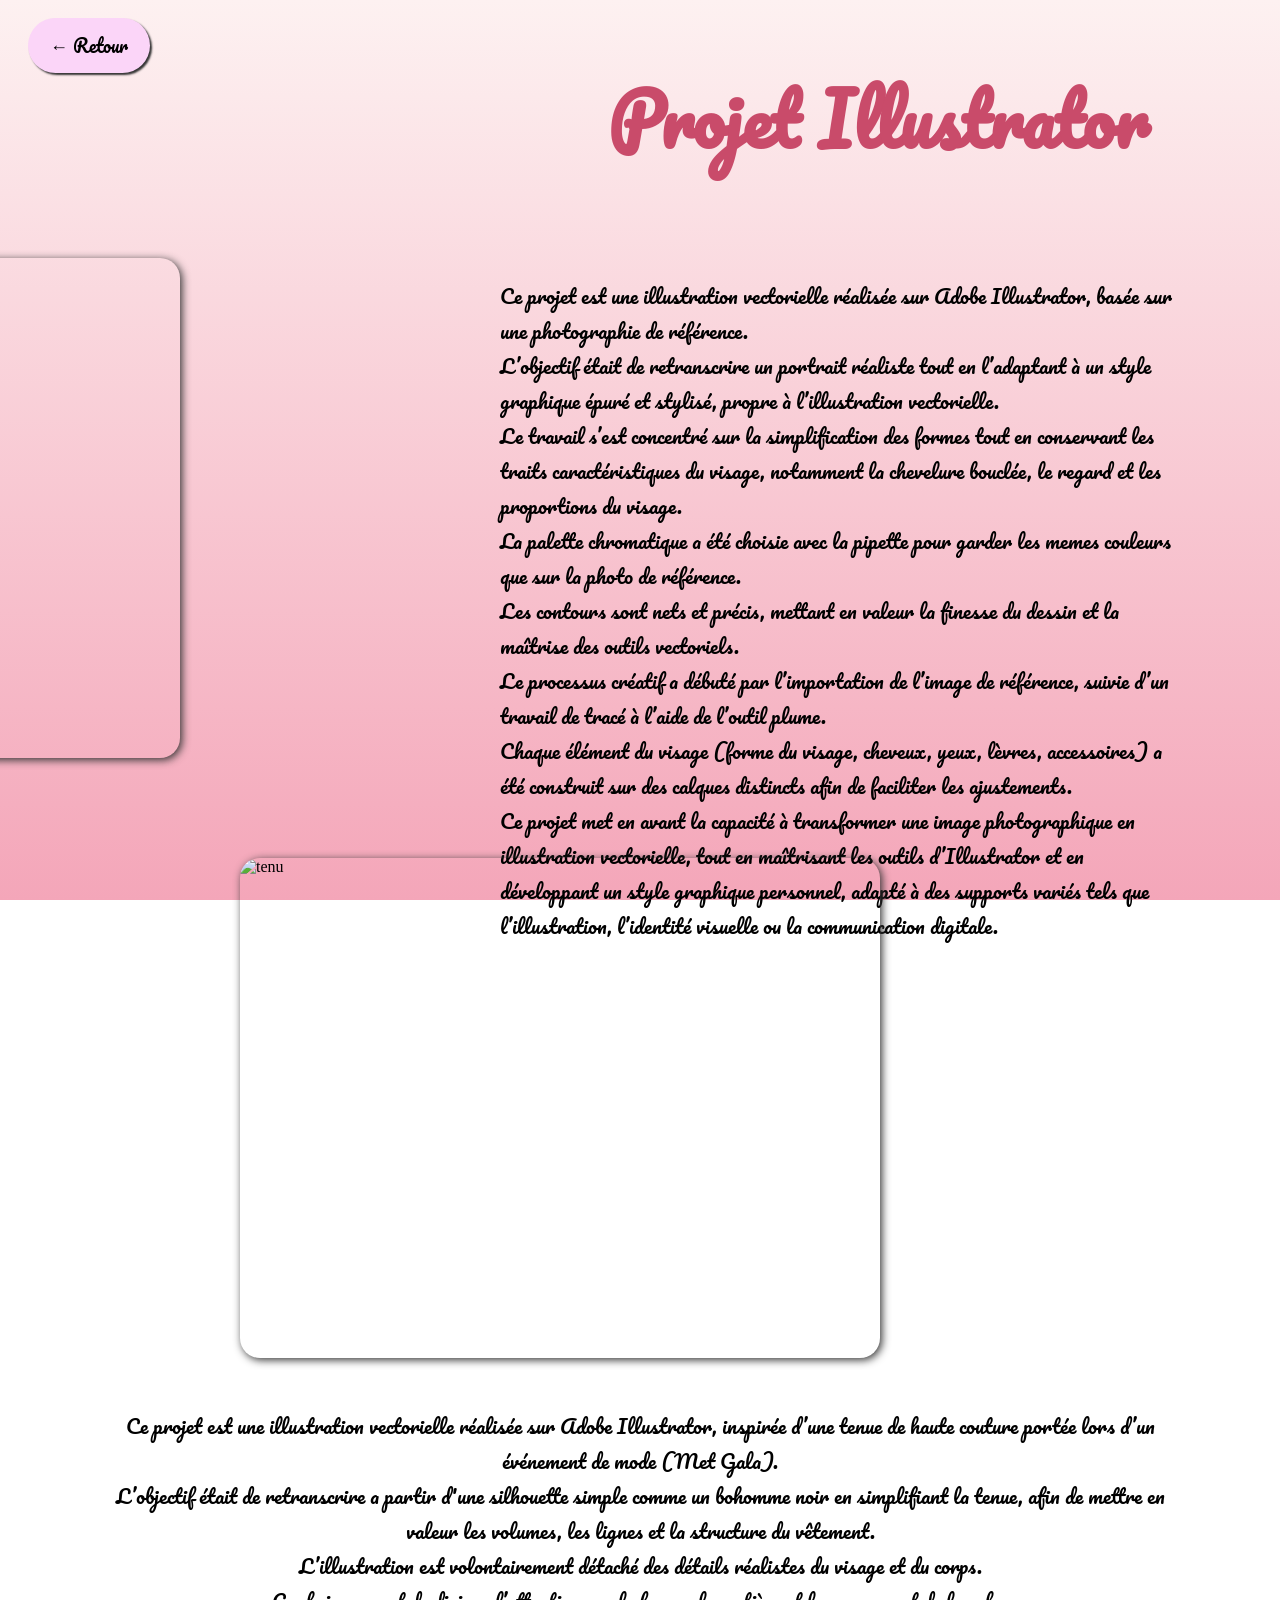
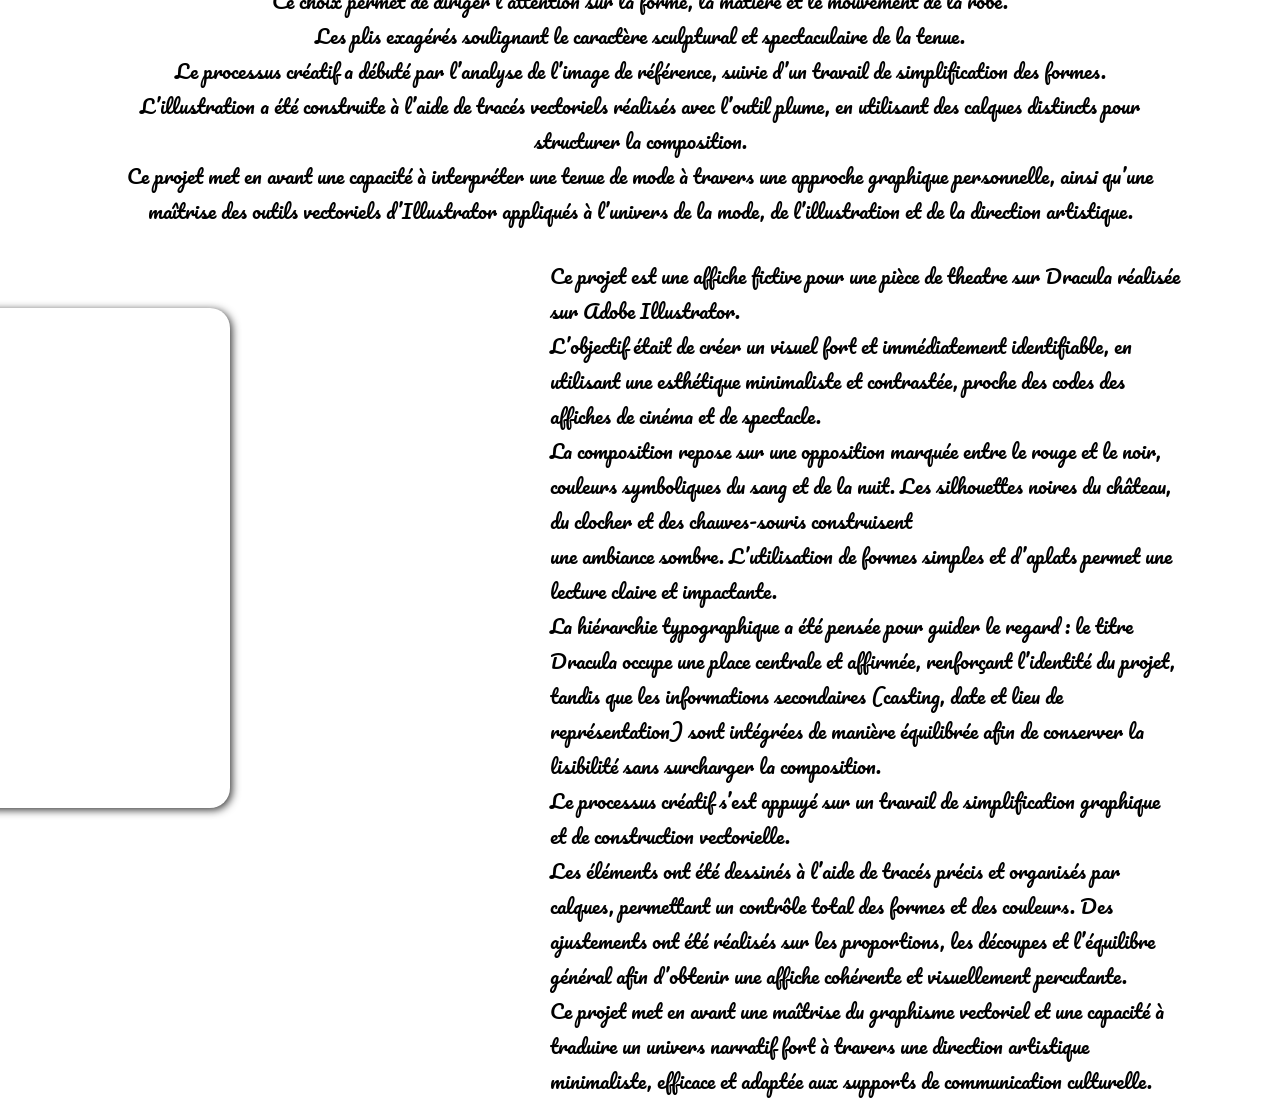
==== Illustrator.html @ c04c36e7 "Add files via upload" ====
<!DOCTYPE html>
<html lang="fr">
<head>
  <meta charset="UTF-8">
  <title>Projet Illustrator</title>
  <link rel="stylesheet" href="Illustrator.css">
  <link href="https://fonts.googleapis.com/css2?family=Pacifico&family=Poppins:wght@300;500&display=swap" rel="stylesheet">
</head>
<body>

<a href="index.html#projects" class="back-link">← Retour</a>

<h1 class="h1">Projet Illustrator</h1>
<div class="lena">
    <img src="Lena portrait (2).jpg" alt="lena">
<p>Ce projet est une illustration vectorielle réalisée sur Adobe Illustrator, basée sur une photographie de référence. <br> 
L’objectif était de retranscrire un portrait réaliste tout en l’adaptant à un style graphique épuré et stylisé, propre à l’illustration vectorielle. <br>
Le travail s’est concentré sur la simplification des formes tout en conservant les traits caractéristiques du visage, notamment la chevelure bouclée, le regard et les proportions du visage. <br>
La palette chromatique a été choisie avec la pipette pour garder les memes couleurs que sur la photo de référence. <br> 
Les contours sont nets et précis, mettant en valeur la finesse du dessin et la maîtrise des outils vectoriels. <br>
Le processus créatif a débuté par l’importation de l’image de référence, suivie d’un travail de tracé à l’aide de l’outil plume. <br> 
Chaque élément du visage (forme du visage, cheveux, yeux, lèvres, accessoires) a été construit sur des calques distincts afin de faciliter les ajustements. <br>
Ce projet met en avant la capacité à transformer une image photographique en illustration vectorielle, tout en maîtrisant les outils d’Illustrator et en développant un style graphique personnel, adapté à des supports variés tels que l’illustration, l’identité visuelle ou la communication digitale.</p>
<div class="tenu">
    <img src="Sans titre - 1 (4).png" alt="tenu">
    <p2>Ce projet est une illustration vectorielle réalisée sur Adobe Illustrator, inspirée d’une tenue de haute couture portée lors d’un événement de mode (Met Gala). <br> 
L’objectif était de retranscrire a partir d'une silhouette simple comme un bohomme noir en simplifiant la tenue, afin de mettre en valeur les volumes, les lignes et la structure du vêtement. <br>
L’illustration est volontairement détaché des détails réalistes du visage et du corps. <br> 
Ce choix permet de diriger l’attention sur la forme, la matière et le mouvement de la robe. <br> 
Les plis exagérés soulignant le caractère sculptural et spectaculaire de la tenue. <br>
Le processus créatif a débuté par l’analyse de l’image de référence, suivie d’un travail de simplification des formes. <br> 
L’illustration a été construite à l’aide de tracés vectoriels réalisés avec l’outil plume, en utilisant des calques distincts pour structurer la composition. <br>
Ce projet met en avant une capacité à interpréter une tenue de mode à travers une approche graphique personnelle, ainsi qu’une maîtrise des outils vectoriels d’Illustrator appliqués à l’univers de la mode, de l’illustration et de la direction artistique.</p2>
</div>
<div class="dracula">
    <img src="Capture d'écran 2026-01-24 205629.png" alt="dracula">
    <p3>Ce projet est une affiche fictive pour une pièce de theatre sur Dracula réalisée sur Adobe Illustrator. <br> 
L’objectif était de créer un visuel fort et immédiatement identifiable, en utilisant une esthétique minimaliste et contrastée, proche des codes des affiches de cinéma et de spectacle. <br>
La composition repose sur une opposition marquée entre le rouge et le noir, couleurs symboliques du sang et de la nuit. Les silhouettes noires du château, du clocher et des chauves-souris construisent <br> 
une ambiance sombre. L’utilisation de formes simples et d’aplats permet une lecture claire et impactante. <br>
La hiérarchie typographique a été pensée pour guider le regard : le titre Dracula occupe une place centrale et affirmée, renforçant l’identité du projet, tandis que les informations secondaires (casting, date et lieu de représentation) sont intégrées de manière équilibrée afin de conserver la lisibilité sans surcharger la composition. <br>
Le processus créatif s’est appuyé sur un travail de simplification graphique et de construction vectorielle. <br> 
Les éléments ont été dessinés à l’aide de tracés précis et organisés par calques, permettant un contrôle total des formes et des couleurs. Des ajustements ont été réalisés sur les proportions, les découpes et l’équilibre général afin d’obtenir une affiche cohérente et visuellement percutante. <br>
Ce projet met en avant une maîtrise du graphisme vectoriel et une capacité à traduire un univers narratif fort à travers une direction artistique minimaliste, efficace et adaptée aux supports de communication culturelle.</p3>
</div>
</body>
</html>
---- Illustrator.css ----
body {
    background: linear-gradient(to bottom, #fdf1f1, #F4A6B9);
    background-attachment: fixed;
}

.back-link {
    display: inline-flex;
    align-items: center;
    gap: 8px;
    margin: 40px;
    padding: 12px 22px;
    background: #fbd5f8;
    backdrop-filter: blur(10px);
    border-radius: 999px;
    font-family: 'Pacifico', cursive;
    color: #000;
    font-size: 18px;
    position: absolute;
    margin-top: 10px;
    margin-left: 20px;
    text-decoration: none;
    box-shadow: 0 8px 20px rgba(0, 0, 0, 0.15);
    box-shadow: #343434 2px 2px 2px;
}

.back-link:hover {
    background-color: #F4A6B9;
    transform: translateY(-3px);
    transition: all 0.3s ease;
}

.h1 {
    font-family: 'Pacifico', cursive;
    color: #c94b6a;
    font-size: 70px;
    position: absolute;
    margin-left: 600px;
    margin-top: 50px;
}

.lena img {
    display: flex;
    justify-content: center;
    align-items: center;
    margin-top: 250px;
    width: 300px;
    height: 500px;
    object-fit: cover;
    position: absolute;
    right: 1100px;
    border-radius: 20px;
    box-shadow: #333333 2px 2px 8px;
}

p {
    font-family: 'Pacifico', cursive;
    color: #000;
    font-size: 20px;
    text-align: left;
    position: absolute;
    margin-top: 270px;
    left: 500px;
    right: 100px;
    display: flex;
}

.tenu img {
    display: flex;
    justify-content: center;
    align-items: center;
    margin-top: 850px;
    width: 640px;
    height: 500px;
    object-fit: cover;
    position: absolute;
    right: 400px;
}

p2 {
    font-family: 'Pacifico', cursive;
    color: #000;
    font-size: 20px;
    text-align: center;
    position: absolute;
    margin-top: 1400px;
    left: 100px;
    right: 100px;
    display: flex;
}

.dracula img {
    display: flex;
    justify-content: center;
    align-items: center;
    margin-top: 1900px;
    width: 350px;
    height: 500px;
    object-fit: cover;
    position: absolute;
    right: 1050px;
}

p3 {
    font-family: 'Pacifico', cursive;
    color: #000;
    font-size: 20px;
    text-align: left;
    position: absolute;
    margin-top: 1850px;
    left: 550px;
    right: 100px;
    display: flex;
}
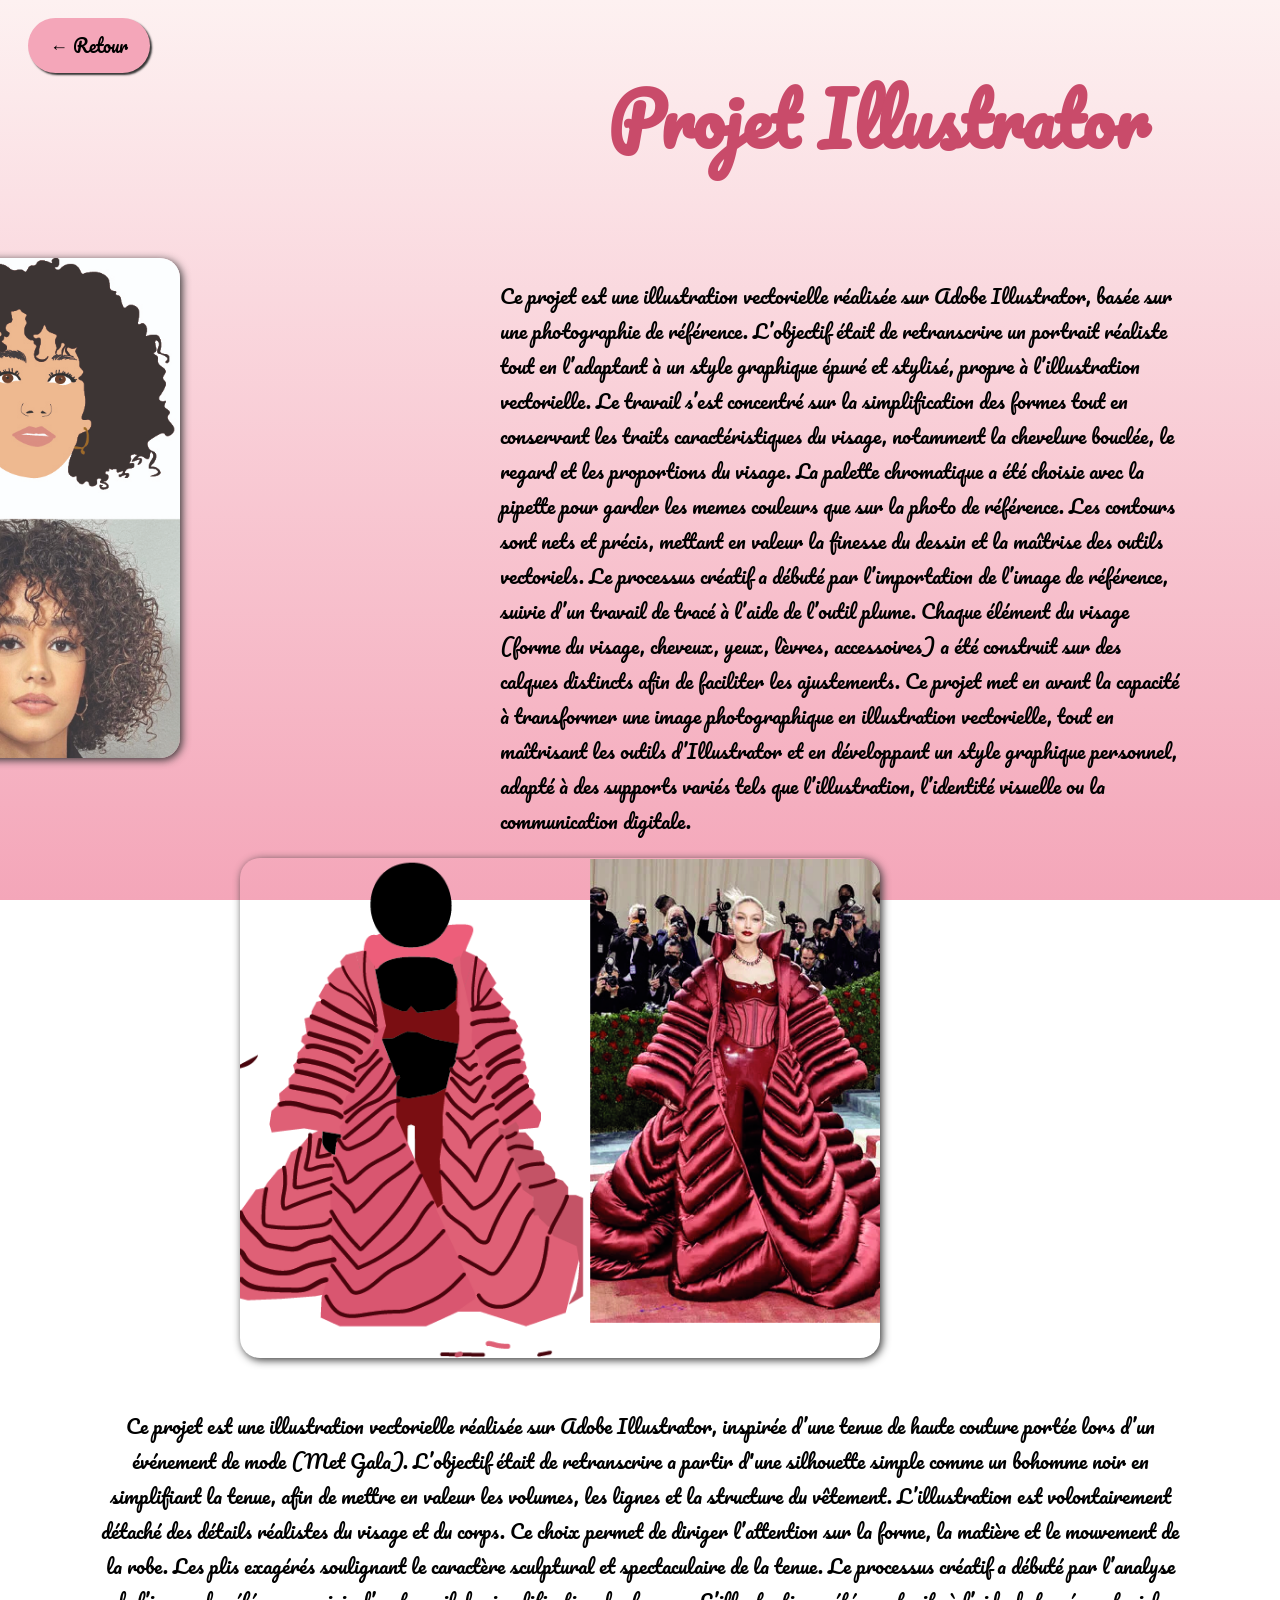
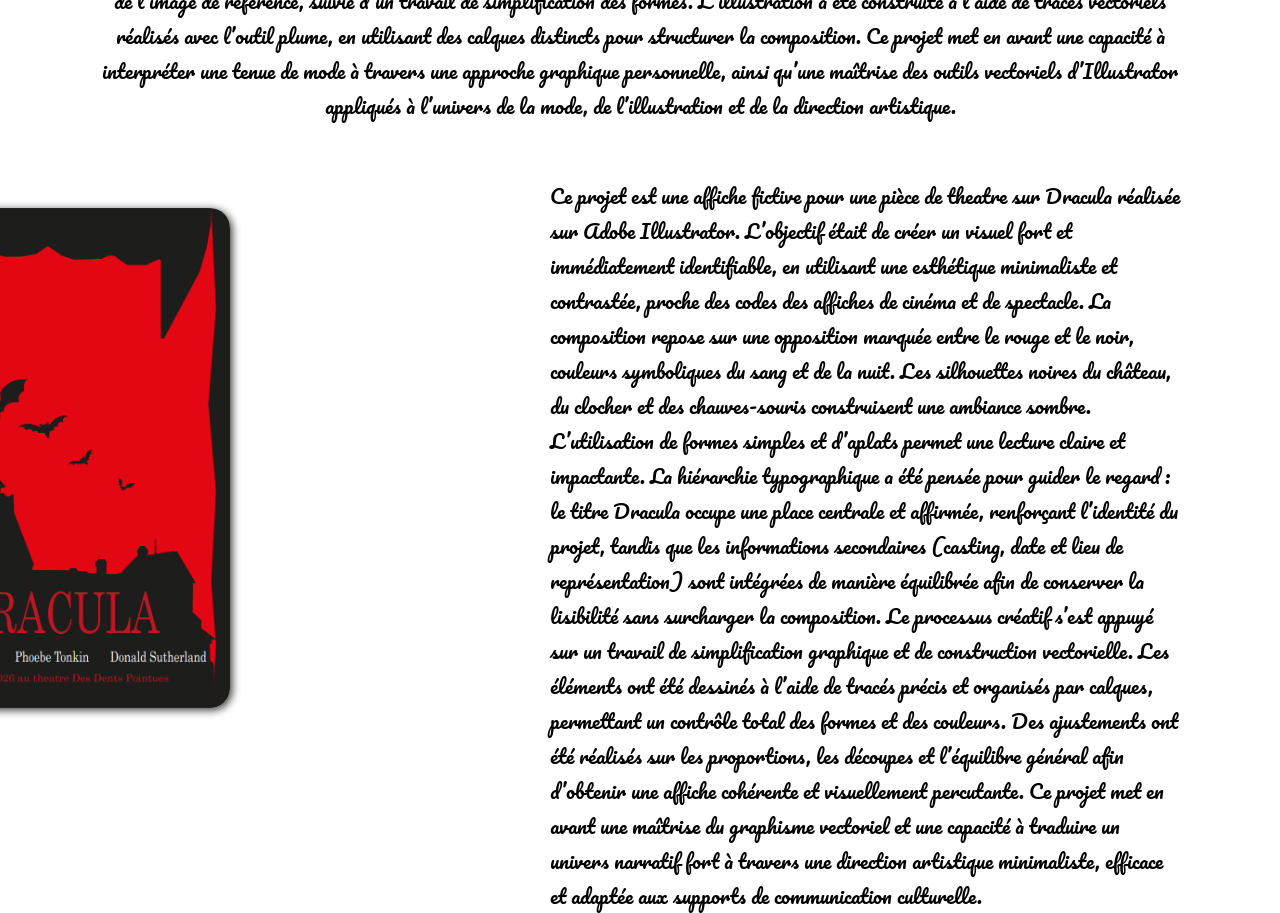
==== commit 36cb3cbb: "Add files via upload" ====
--- a/Illustrator.html
+++ b/Illustrator.html
@@ -8,39 +8,39 @@
 </head>
 <body>
 
-<a href="index.html#projects" class="back-link">← Retour</a>
+<a href="index.html#projects" class="bouton-back-link">← Retour</a>
 
 <h1 class="h1">Projet Illustrator</h1>
 <div class="lena">
     <img src="Lena portrait (2).jpg" alt="lena">
-<p>Ce projet est une illustration vectorielle réalisée sur Adobe Illustrator, basée sur une photographie de référence. <br> 
-L’objectif était de retranscrire un portrait réaliste tout en l’adaptant à un style graphique épuré et stylisé, propre à l’illustration vectorielle. <br>
-Le travail s’est concentré sur la simplification des formes tout en conservant les traits caractéristiques du visage, notamment la chevelure bouclée, le regard et les proportions du visage. <br>
-La palette chromatique a été choisie avec la pipette pour garder les memes couleurs que sur la photo de référence. <br> 
-Les contours sont nets et précis, mettant en valeur la finesse du dessin et la maîtrise des outils vectoriels. <br>
-Le processus créatif a débuté par l’importation de l’image de référence, suivie d’un travail de tracé à l’aide de l’outil plume. <br> 
-Chaque élément du visage (forme du visage, cheveux, yeux, lèvres, accessoires) a été construit sur des calques distincts afin de faciliter les ajustements. <br>
+<p>Ce projet est une illustration vectorielle réalisée sur Adobe Illustrator, basée sur une photographie de référence. 
+L’objectif était de retranscrire un portrait réaliste tout en l’adaptant à un style graphique épuré et stylisé, propre à l’illustration vectorielle. 
+Le travail s’est concentré sur la simplification des formes tout en conservant les traits caractéristiques du visage, notamment la chevelure bouclée, le regard et les proportions du visage. 
+La palette chromatique a été choisie avec la pipette pour garder les memes couleurs que sur la photo de référence. 
+Les contours sont nets et précis, mettant en valeur la finesse du dessin et la maîtrise des outils vectoriels. 
+Le processus créatif a débuté par l’importation de l’image de référence, suivie d’un travail de tracé à l’aide de l’outil plume. 
+Chaque élément du visage (forme du visage, cheveux, yeux, lèvres, accessoires) a été construit sur des calques distincts afin de faciliter les ajustements. 
 Ce projet met en avant la capacité à transformer une image photographique en illustration vectorielle, tout en maîtrisant les outils d’Illustrator et en développant un style graphique personnel, adapté à des supports variés tels que l’illustration, l’identité visuelle ou la communication digitale.</p>
 <div class="tenu">
     <img src="Sans titre - 1 (4).png" alt="tenu">
-    <p2>Ce projet est une illustration vectorielle réalisée sur Adobe Illustrator, inspirée d’une tenue de haute couture portée lors d’un événement de mode (Met Gala). <br> 
-L’objectif était de retranscrire a partir d'une silhouette simple comme un bohomme noir en simplifiant la tenue, afin de mettre en valeur les volumes, les lignes et la structure du vêtement. <br>
-L’illustration est volontairement détaché des détails réalistes du visage et du corps. <br> 
-Ce choix permet de diriger l’attention sur la forme, la matière et le mouvement de la robe. <br> 
-Les plis exagérés soulignant le caractère sculptural et spectaculaire de la tenue. <br>
-Le processus créatif a débuté par l’analyse de l’image de référence, suivie d’un travail de simplification des formes. <br> 
-L’illustration a été construite à l’aide de tracés vectoriels réalisés avec l’outil plume, en utilisant des calques distincts pour structurer la composition. <br>
+    <p2>Ce projet est une illustration vectorielle réalisée sur Adobe Illustrator, inspirée d’une tenue de haute couture portée lors d’un événement de mode (Met Gala). 
+L’objectif était de retranscrire a partir d'une silhouette simple comme un bohomme noir en simplifiant la tenue, afin de mettre en valeur les volumes, les lignes et la structure du vêtement. 
+L’illustration est volontairement détaché des détails réalistes du visage et du corps. 
+Ce choix permet de diriger l’attention sur la forme, la matière et le mouvement de la robe. 
+Les plis exagérés soulignant le caractère sculptural et spectaculaire de la tenue. 
+Le processus créatif a débuté par l’analyse de l’image de référence, suivie d’un travail de simplification des formes. 
+L’illustration a été construite à l’aide de tracés vectoriels réalisés avec l’outil plume, en utilisant des calques distincts pour structurer la composition. 
 Ce projet met en avant une capacité à interpréter une tenue de mode à travers une approche graphique personnelle, ainsi qu’une maîtrise des outils vectoriels d’Illustrator appliqués à l’univers de la mode, de l’illustration et de la direction artistique.</p2>
 </div>
 <div class="dracula">
     <img src="Capture d'écran 2026-01-24 205629.png" alt="dracula">
-    <p3>Ce projet est une affiche fictive pour une pièce de theatre sur Dracula réalisée sur Adobe Illustrator. <br> 
-L’objectif était de créer un visuel fort et immédiatement identifiable, en utilisant une esthétique minimaliste et contrastée, proche des codes des affiches de cinéma et de spectacle. <br>
-La composition repose sur une opposition marquée entre le rouge et le noir, couleurs symboliques du sang et de la nuit. Les silhouettes noires du château, du clocher et des chauves-souris construisent <br> 
-une ambiance sombre. L’utilisation de formes simples et d’aplats permet une lecture claire et impactante. <br>
-La hiérarchie typographique a été pensée pour guider le regard : le titre Dracula occupe une place centrale et affirmée, renforçant l’identité du projet, tandis que les informations secondaires (casting, date et lieu de représentation) sont intégrées de manière équilibrée afin de conserver la lisibilité sans surcharger la composition. <br>
-Le processus créatif s’est appuyé sur un travail de simplification graphique et de construction vectorielle. <br> 
-Les éléments ont été dessinés à l’aide de tracés précis et organisés par calques, permettant un contrôle total des formes et des couleurs. Des ajustements ont été réalisés sur les proportions, les découpes et l’équilibre général afin d’obtenir une affiche cohérente et visuellement percutante. <br>
+    <p3>Ce projet est une affiche fictive pour une pièce de theatre sur Dracula réalisée sur Adobe Illustrator. 
+L’objectif était de créer un visuel fort et immédiatement identifiable, en utilisant une esthétique minimaliste et contrastée, proche des codes des affiches de cinéma et de spectacle. 
+La composition repose sur une opposition marquée entre le rouge et le noir, couleurs symboliques du sang et de la nuit. Les silhouettes noires du château, du clocher et des chauves-souris construisent 
+une ambiance sombre. L’utilisation de formes simples et d’aplats permet une lecture claire et impactante. 
+La hiérarchie typographique a été pensée pour guider le regard : le titre Dracula occupe une place centrale et affirmée, renforçant l’identité du projet, tandis que les informations secondaires (casting, date et lieu de représentation) sont intégrées de manière équilibrée afin de conserver la lisibilité sans surcharger la composition. 
+Le processus créatif s’est appuyé sur un travail de simplification graphique et de construction vectorielle. 
+Les éléments ont été dessinés à l’aide de tracés précis et organisés par calques, permettant un contrôle total des formes et des couleurs. Des ajustements ont été réalisés sur les proportions, les découpes et l’équilibre général afin d’obtenir une affiche cohérente et visuellement percutante. 
 Ce projet met en avant une maîtrise du graphisme vectoriel et une capacité à traduire un univers narratif fort à travers une direction artistique minimaliste, efficace et adaptée aux supports de communication culturelle.</p3>
 </div>
 </body>
--- a/Illustrator.css
+++ b/Illustrator.css
@@ -3,30 +3,45 @@
     background-attachment: fixed;
 }
 
-.back-link {
+   @keyframes back-link {
+    0% {
+        transform: scale(1);
+        box-shadow: 0 0 0 0 rgb(255, 168, 203);
+    }
+    50% {
+        transform: scale(1.05);
+        box-shadow: 0 0 0 10px rgba(52, 152, 219, 0);
+    }
+    100% {
+        transform: scale(1);
+        box-shadow: 0 0 0 0 rgba(52, 152, 219, 0);
+    }
+}
+
+.bouton-back-link {
+    border: none;
+    border-radius: 50px;
+    cursor: pointer;
+
+    animation: back-link 2s ease infinite;
     display: inline-flex;
     align-items: center;
     gap: 8px;
     margin: 40px;
     padding: 12px 22px;
-    background: #fbd5f8;
+    background: #F4A6B9;
     backdrop-filter: blur(10px);
     border-radius: 999px;
     font-family: 'Pacifico', cursive;
     color: #000;
     font-size: 18px;
-    position: absolute;
+    position: fixed;
     margin-top: 10px;
     margin-left: 20px;
     text-decoration: none;
     box-shadow: 0 8px 20px rgba(0, 0, 0, 0.15);
     box-shadow: #343434 2px 2px 2px;
-}
-
-.back-link:hover {
-    background-color: #F4A6B9;
-    transform: translateY(-3px);
-    transition: all 0.3s ease;
+    z-index: 9999;
 }
 
 .h1 {
@@ -38,7 +53,21 @@
     margin-top: 50px;
 }
 
+@keyframes float-taxi {
+    0%, 100% { transform: translateY(0); }
+    50% { transform: translateY(-20px); }
+}
+
+@keyframes glow-taxi {
+    0%, 100% { box-shadow: 0 0 5px rgba(0, 0, 0, 0.5); }
+    50% { box-shadow: 0 0 20px rgba(0, 0, 0, 0.8); }
+}
+
 .lena img {
+    animation: 
+        float-taxi 3s ease-in-out infinite,
+        glow-taxi 2s ease-in-out infinite;
+
     display: flex;
     justify-content: center;
     align-items: center;
@@ -92,7 +121,7 @@
     display: flex;
     justify-content: center;
     align-items: center;
-    margin-top: 1900px;
+    margin-top: 1800px;
     width: 350px;
     height: 500px;
     object-fit: cover;
@@ -106,7 +135,7 @@
     font-size: 20px;
     text-align: left;
     position: absolute;
-    margin-top: 1850px;
+    margin-top: 1770px;
     left: 550px;
     right: 100px;
     display: flex;
